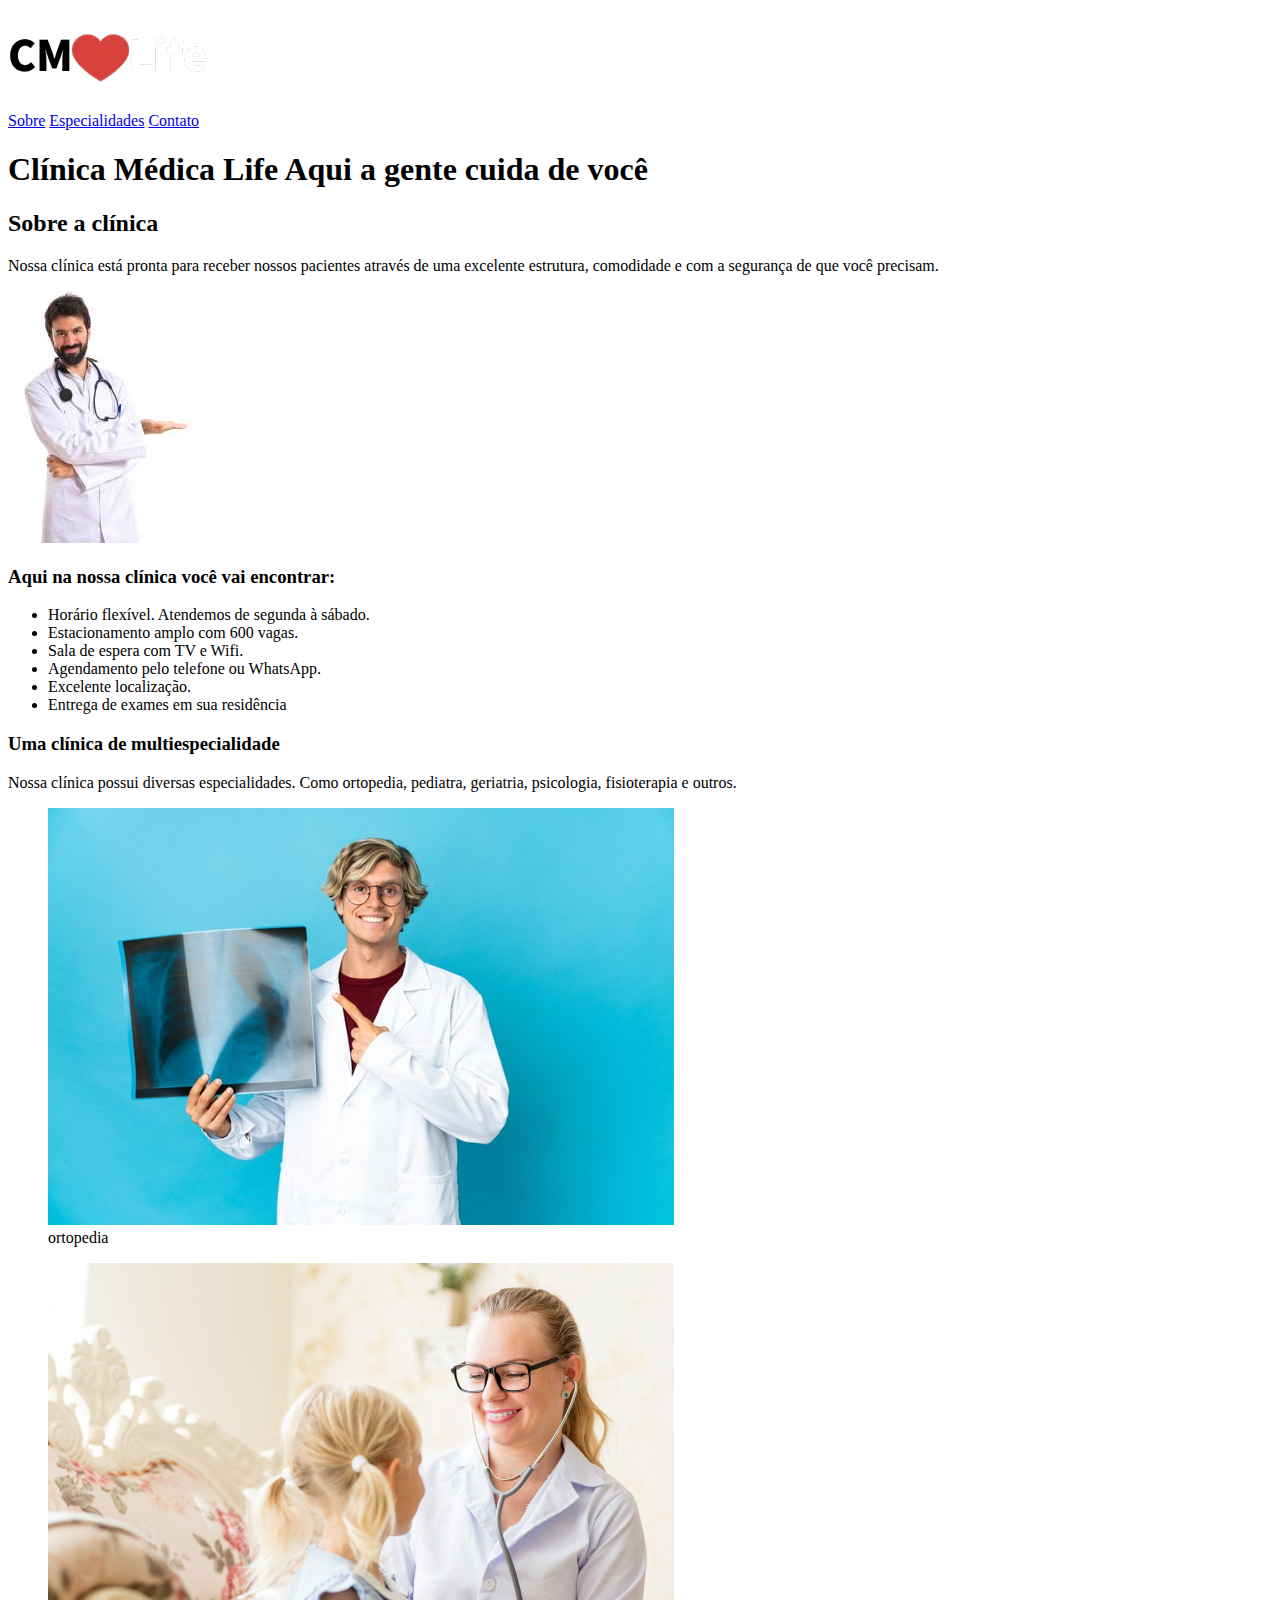
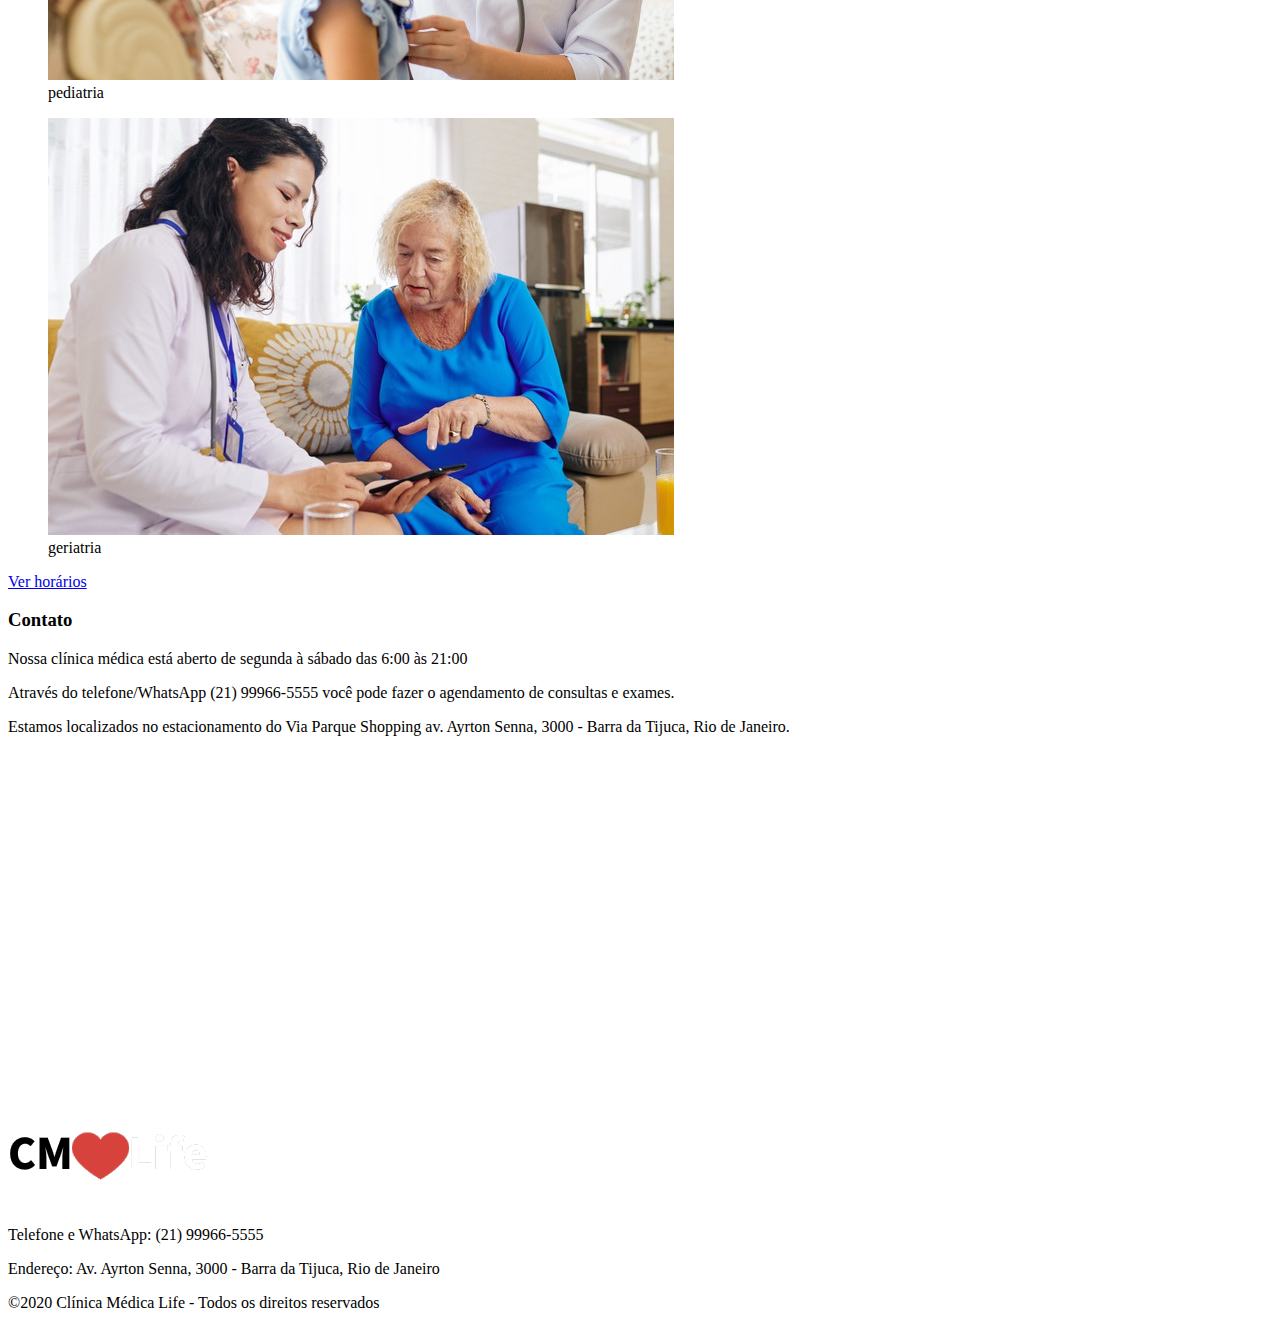
==== index.html @ e0015c21 "Criação do footer" ====
<!DOCTYPE html>
<html lang="pt-br">
<head>
    <meta charset="UTF-8">
    <meta name="viewport" content="width=device-width, initial-scale=1.0">
    <title>CMLife - Home</title>
</head>
<body>
    <!--Seção 1: Topo-->
    <header>
        <div class="topo-itens limita-secao">
            <a class="logo" href="index.html"><img src="assets/logo.png" alt="Clínica Médica" title="Clínica Médica Life"></a>
            <nav>
                <a class="link-topo" href="#sobre">Sobre</a>
                <a class="link-topo" href="#">Especialidades</a>
                <a class="link-topo" href="#contato">Contato</a>
            </nav>
        </div>
    </header>
    <!--Seção 2: Conteúdo-->
    <main>
        <section class="imagem-fundo">
            <div class="titulo">
                <h1>Clínica Médica Life
                    Aqui a gente cuida de você</h1>
            </div>
        </section>

        <section id="sobre">
            <div class="secao-destaque limita-secao">
                <h2>Sobre a clínica</h2>
                <p>Nossa clínica está pronta para receber nossos pacientes através de uma excelente estrutura, comodidade e com a segurança de que você precisam.</p>
            </div>
            <div class="secao-lista limita-secao">
                <img src="assets/medico.jpg" alt="imagem de um médico" title="imagem médico">

                <div>
                    <h3>Aqui na nossa clínica você vai encontrar:</h3>
                    <ul>
                        <li>Horário flexível. Atendemos de segunda à sábado.</li>
                        <li>Estacionamento amplo com 600 vagas.</li>
                        <li>Sala de espera com TV e Wifi.</li>
                        <li>Agendamento pelo telefone ou WhatsApp.</li>
                        <li>Excelente localização.</li>
                        <li>Entrega de exames em sua residência</li>
                    </ul>
                </div>
            </div>
        </section>

        <section id="especialidade">
            <div class="secao-destaque limita-secao">
                <h3>Uma clínica de multiespecialidade</h3>
                <p>Nossa clínica possui diversas especialidades. Como ortopedia, pediatra, geriatria, psicologia, fisioterapia e outros.</p>
            </div>

            <div class="cards">
                <figure>
                    <img src="assets/ortopedia1.png" alt="imagem ortopedia" title="imagem de um ortopedista">
                    <figcaption>ortopedia</figcaption>
                </figure>

                <figure>
                    <img src="assets/pediatra.png" alt="imagem pediatra" title="imagem de uma pediatra">
                    <figcaption>pediatria</figcaption>
                </figure>

                <figure>
                    <img src="assets/geriatra.png" alt="imagem geriatra" title="imagem de uma geriatra">
                    <figcaption>geriatria</figcaption>
                </figure>
            </div>

            <div><a href="#">Ver horários</a></div>
        </section>

        <section id="contato">
            <div class="secao-destaque limita-secao">
                <h3>Contato</h3>
                <p>Nossa clínica médica está aberto de segunda à sábado das 6:00 às 21:00</p>
                <p>Através do telefone/WhatsApp (21) 99966-5555 você pode fazer o agendamento de consultas e exames.</p>
                <p>Estamos localizados no estacionamento do Via Parque Shopping av. Ayrton Senna, 3000 - Barra da Tijuca, Rio de Janeiro.</p>
            </div>

            <div>
                <iframe src="https://www.google.com/maps/embed?pb=!1m14!1m8!1m3!1d14692.471710812997!2d-43.3641911!3d-22.9826906!3m2!1i1024!2i768!4f13.1!3m3!1m2!1s0x0%3A0x539cb07246f0e38d!2sVia%20Parque%20Shopping!5e0!3m2!1spt-BR!2sbr!4v1612707978931!5m2!1spt-BR!2sbr" width="100%" height="350" frameborder="0" style="border:0" allowfullscreen></iframe>
            </div>
        </section>
    </main>

    <footer>
        <div class="rodape">
            <img src="assets/logo.png" alt="imagem logo" title="imagem logo">
            <p>Telefone e WhatsApp: (21) 99966-5555</p>
            <p>Endereço: Av. Ayrton Senna, 3000 - Barra da Tijuca, Rio de Janeiro</p>
            <p>©2020 Clínica Médica Life  - Todos os direitos reservados</p>
        </div>
    </footer>
</body>
</html>
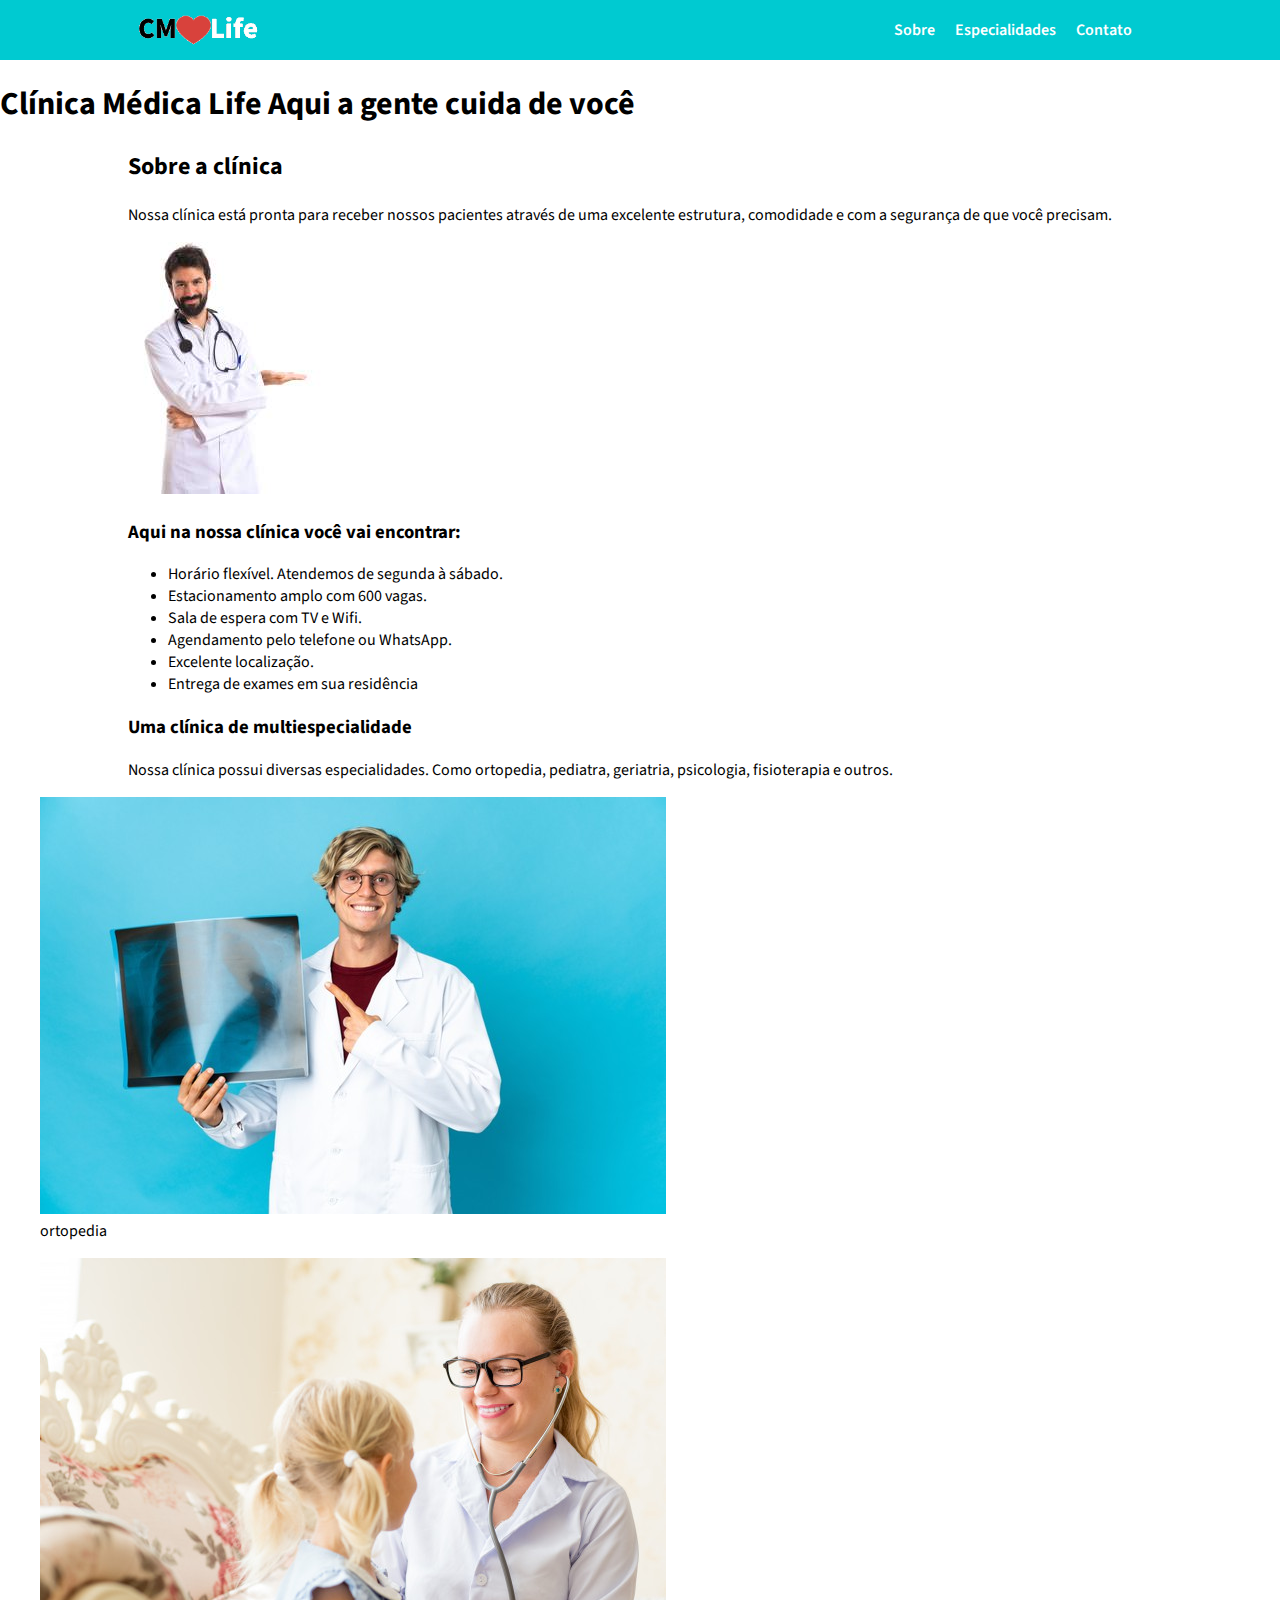
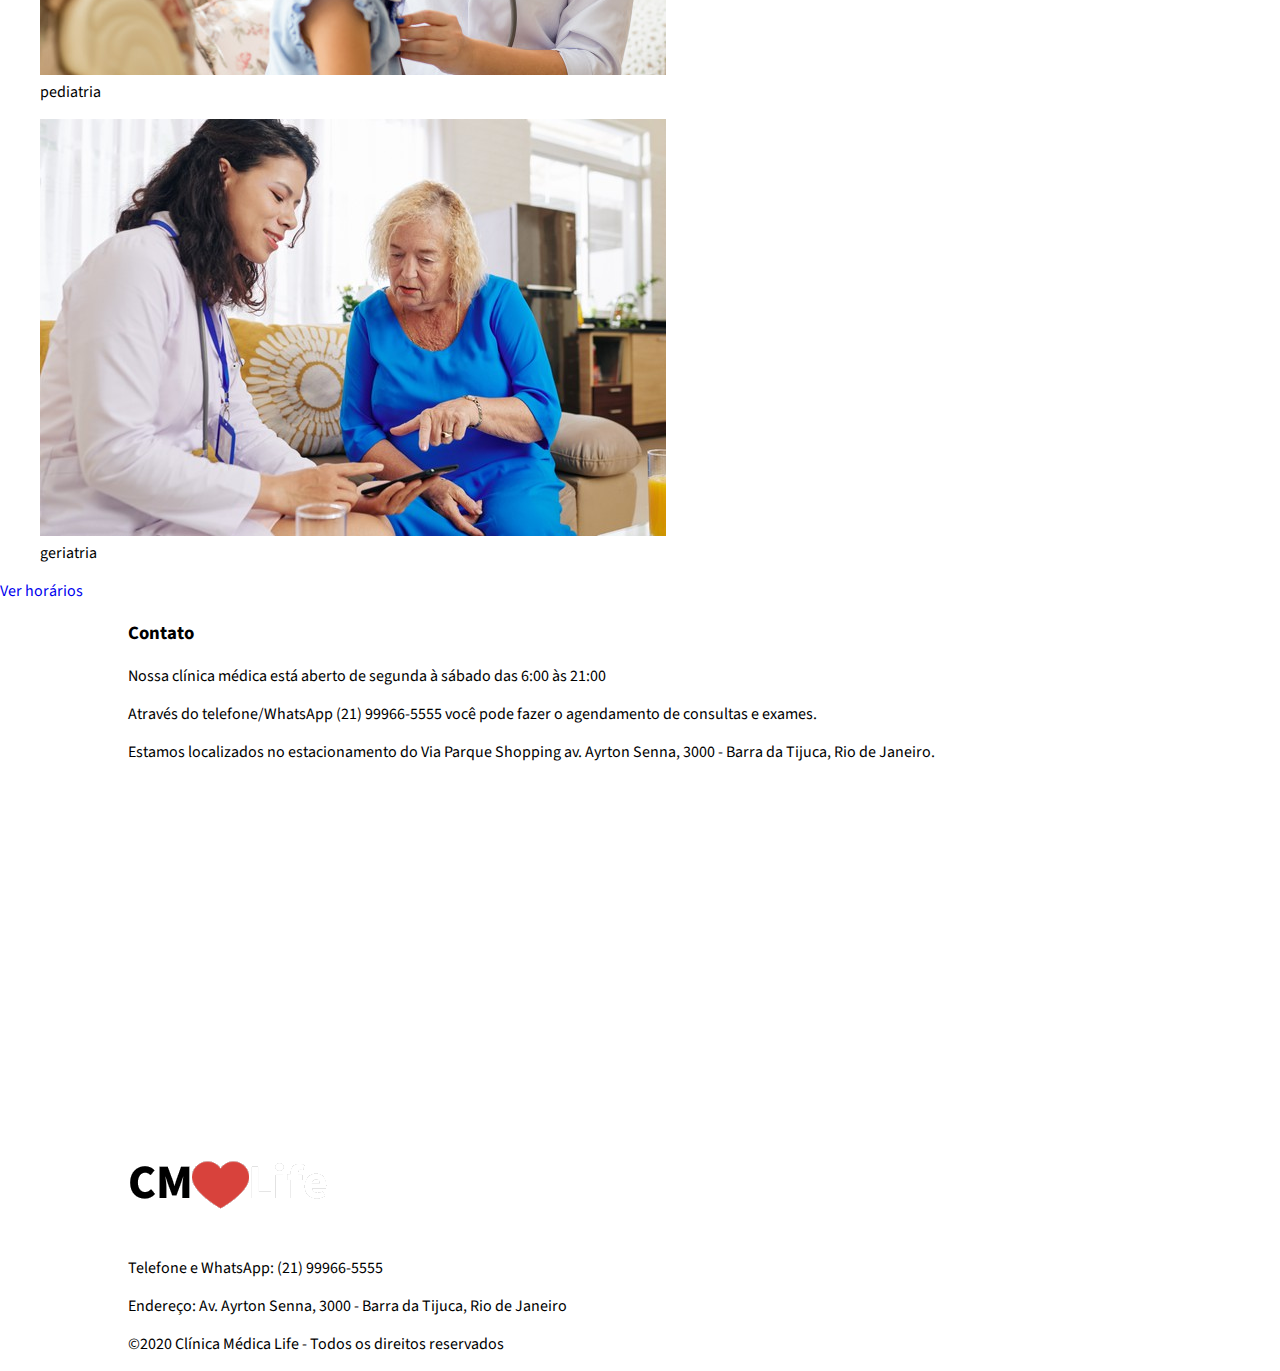
==== commit b24ba638: "Estilização do topo" ====
--- a/index.html
+++ b/index.html
@@ -4,23 +4,27 @@
     <meta charset="UTF-8">
     <meta name="viewport" content="width=device-width, initial-scale=1.0">
     <title>CMLife - Home</title>
+    <link rel="stylesheet" href="css/style.css">
+    <link rel="stylesheet" href="https://fonts.googleapis.com/css2?family=Source+Sans+Pro:ital,wght@0,200;0,300;0,400;0,600;0,700;0,900;1,200;1,300;1,400;1,600;1,700;1,900&display=swap">
 </head>
 <body>
     <!--Seção 1: Topo-->
-    <header>
+    <header class="topo">
         <div class="topo-itens limita-secao">
-            <a class="logo" href="index.html"><img src="assets/logo.png" alt="Clínica Médica" title="Clínica Médica Life"></a>
-            <nav>
-                <a class="link-topo" href="#sobre">Sobre</a>
-                <a class="link-topo" href="#">Especialidades</a>
-                <a class="link-topo" href="#contato">Contato</a>
+            <div class="topo-titulo">
+                <a class="logo" href="index.html"><img class="topo-logo" src="assets/logo.png" alt="Clínica Médica" title="Clínica Médica Life"></a>
+            </div>
+            <nav class="links-topo">
+                <a href="#sobre">Sobre</a>
+                <a href="#">Especialidades</a>
+                <a href="#contato">Contato</a>
             </nav>
         </div>
     </header>
     <!--Seção 2: Conteúdo-->
     <main>
         <section class="imagem-fundo">
-            <div class="titulo">
+            <div>
                 <h1>Clínica Médica Life
                     Aqui a gente cuida de você</h1>
             </div>
@@ -89,7 +93,7 @@
     </main>
 
     <footer>
-        <div class="rodape">
+        <div class="rodape limita-secao">
             <img src="assets/logo.png" alt="imagem logo" title="imagem logo">
             <p>Telefone e WhatsApp: (21) 99966-5555</p>
             <p>Endereço: Av. Ayrton Senna, 3000 - Barra da Tijuca, Rio de Janeiro</p>
--- a/css/style.css
+++ b/css/style.css
@@ -0,0 +1,58 @@
+/* Estilos Gerais */
+* {
+    box-sizing: border-box;
+    text-decoration: none;
+}
+
+body {
+    margin: 0;
+    padding: 0;
+    font-family: 'Source Sans Pro', sans-serif;
+    background-color: #fff;
+}
+
+.limita-secao {
+    max-width: 1024px;
+    margin: 0 auto;
+}
+
+/* Início CSS Topo */
+.topo {
+    background-color: #00cad1;
+    width: 100%;
+}
+.topo-itens {
+    display: flex;
+    align-items: center;
+    justify-content: space-between;
+    width: 100%;
+    min-height: 60px;
+    padding: 0 10px;
+    margin: 0 auto;
+}
+
+.logo {
+    display: flex;
+    justify-content: center;
+    align-items: center;
+}
+
+.topo-logo {
+    height: 60px;
+}
+
+.links-topo {
+    display: flex;
+}
+
+.links-topo a {
+    padding: 10px;
+    color: #fff;
+    font-weight: 600;
+}
+
+.links-topo a:hover {
+    color: #004b4c;
+}
+
+/* Fim CSS topo */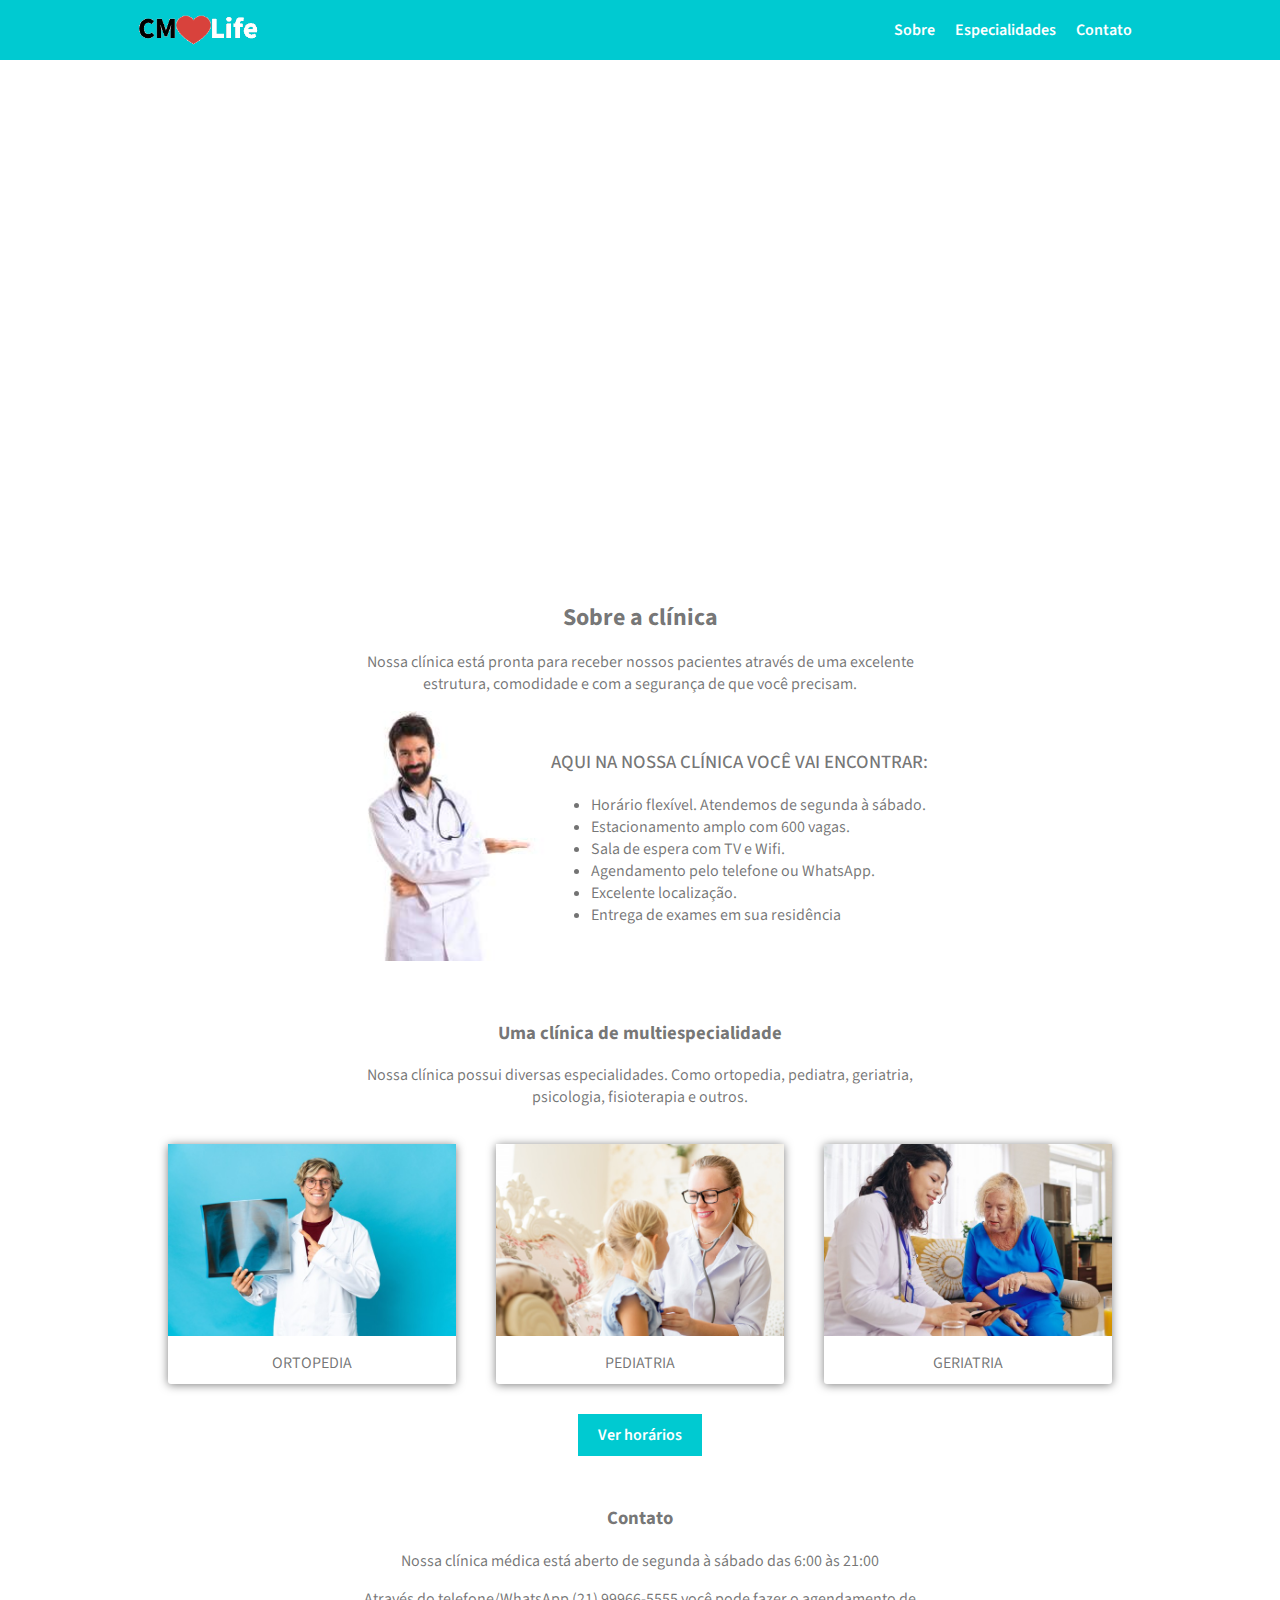
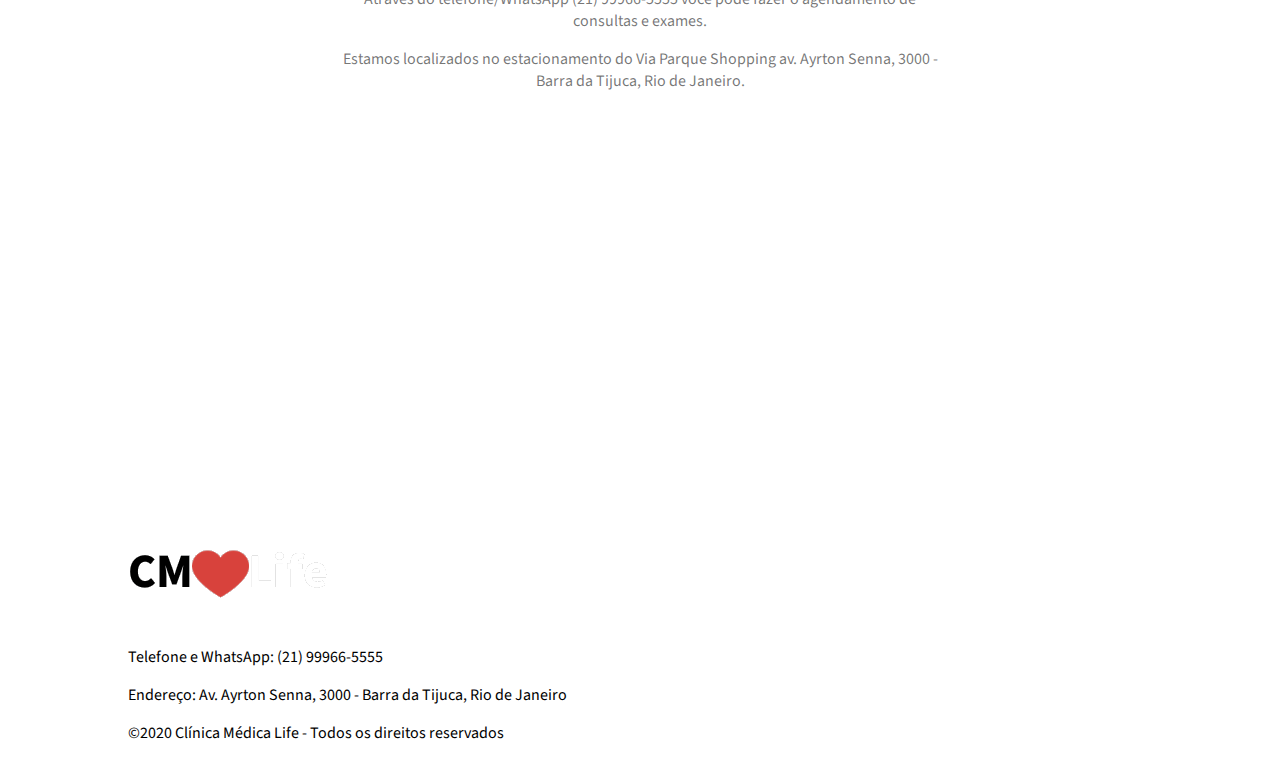
==== commit af6241e6: "Estilização do conteúdo da main" ====
--- a/index.html
+++ b/index.html
@@ -24,18 +24,17 @@
     <!--Seção 2: Conteúdo-->
     <main>
         <section class="imagem-fundo">
-            <div>
-                <h1>Clínica Médica Life
-                    Aqui a gente cuida de você</h1>
+            <div class="secao-titulo limita-secao">
+                <h1>Clínica Médica Life <br>Aqui a gente cuida de você</h1>
             </div>
         </section>
 
-        <section id="sobre">
-            <div class="secao-destaque limita-secao">
+        <section id="sobre" class="limita-secao">
+            <div class="secao-destaque">
                 <h2>Sobre a clínica</h2>
                 <p>Nossa clínica está pronta para receber nossos pacientes através de uma excelente estrutura, comodidade e com a segurança de que você precisam.</p>
             </div>
-            <div class="secao-lista limita-secao">
+            <div class="secao-lista">
                 <img src="assets/medico.jpg" alt="imagem de um médico" title="imagem médico">
 
                 <div>
@@ -52,8 +51,8 @@
             </div>
         </section>
 
-        <section id="especialidade">
-            <div class="secao-destaque limita-secao">
+        <section id="especialidade" class="limita-secao">
+            <div class="secao-destaque">
                 <h3>Uma clínica de multiespecialidade</h3>
                 <p>Nossa clínica possui diversas especialidades. Como ortopedia, pediatra, geriatria, psicologia, fisioterapia e outros.</p>
             </div>
@@ -75,7 +74,7 @@
                 </figure>
             </div>
 
-            <div><a href="#">Ver horários</a></div>
+            <div class="button-horarios"><a href="#">Ver horários</a></div>
         </section>
 
         <section id="contato">
--- a/css/style.css
+++ b/css/style.css
@@ -14,6 +14,21 @@
 .limita-secao {
     max-width: 1024px;
     margin: 0 auto;
+}
+
+main {
+    color: #0000008c;
+    margin-bottom: 60px;
+}
+
+.secao-destaque {
+    max-width: 600px;
+    margin: 0 auto;
+    text-align: center;
+}
+
+.secao-destaque h2, .secao-titulo h3 {
+    margin: 0;
 }
 
 /* Início CSS Topo */
@@ -37,8 +52,8 @@
     align-items: center;
 }
 
-.topo-logo {
-    height: 60px;
+.topo-logo { 
+    height: 60px; /* Altera a altura da div */
 }
 
 .links-topo {
@@ -55,4 +70,83 @@
     color: #004b4c;
 }
 
-/* Fim CSS topo */+/* Fim CSS topo */
+
+/* Estilização do conteúdo do main */
+.imagem-fundo {
+    position: relative;
+    background-image: url('/assets/recepcao.png');
+    background-size: cover;
+    background-repeat: no-repeat;
+    width: 100%;
+    height: 500px;
+}
+
+.secao-titulo {
+    height: 100%;
+    color: #fff;
+    padding: 10px;
+    display: flex;
+    align-items: center;
+    
+}
+
+.secao-titulo h1 {
+    font-weight: 500;
+    text-transform: uppercase;
+    font-size: 38px;
+    margin: 0;
+}
+
+#sobre, #especialidade, #contato {
+    padding: 40px 20px 0;
+}
+
+.secao-lista {
+    display: flex;
+    justify-content: center;
+    align-items: center;
+}
+
+.secao-lista h3 {
+    font-weight: 500;
+    text-transform: uppercase;
+}
+
+.secao-lista img {
+    height: 250px;
+}
+
+.cards {
+    display: flex;
+    flex-wrap: wrap;
+}
+
+figure {
+    box-shadow: 0px 1px 10px rgb(0 0 0 / 50%);
+    border-radius: 3px;
+    margin: 20px;
+    width: calc(100% / 3 - 40px);
+}
+
+.cards img {
+    width: 100%;
+}
+
+figcaption {
+    text-align: center;
+    padding: 10px;
+    text-transform: uppercase;
+}
+
+.button-horarios {
+    text-align: center;
+    margin-top: 20px;
+}
+
+.button-horarios a {
+    background-color: #00cad1;
+    color: #fff;
+    font-weight: 600;
+    padding: 10px 20px;
+}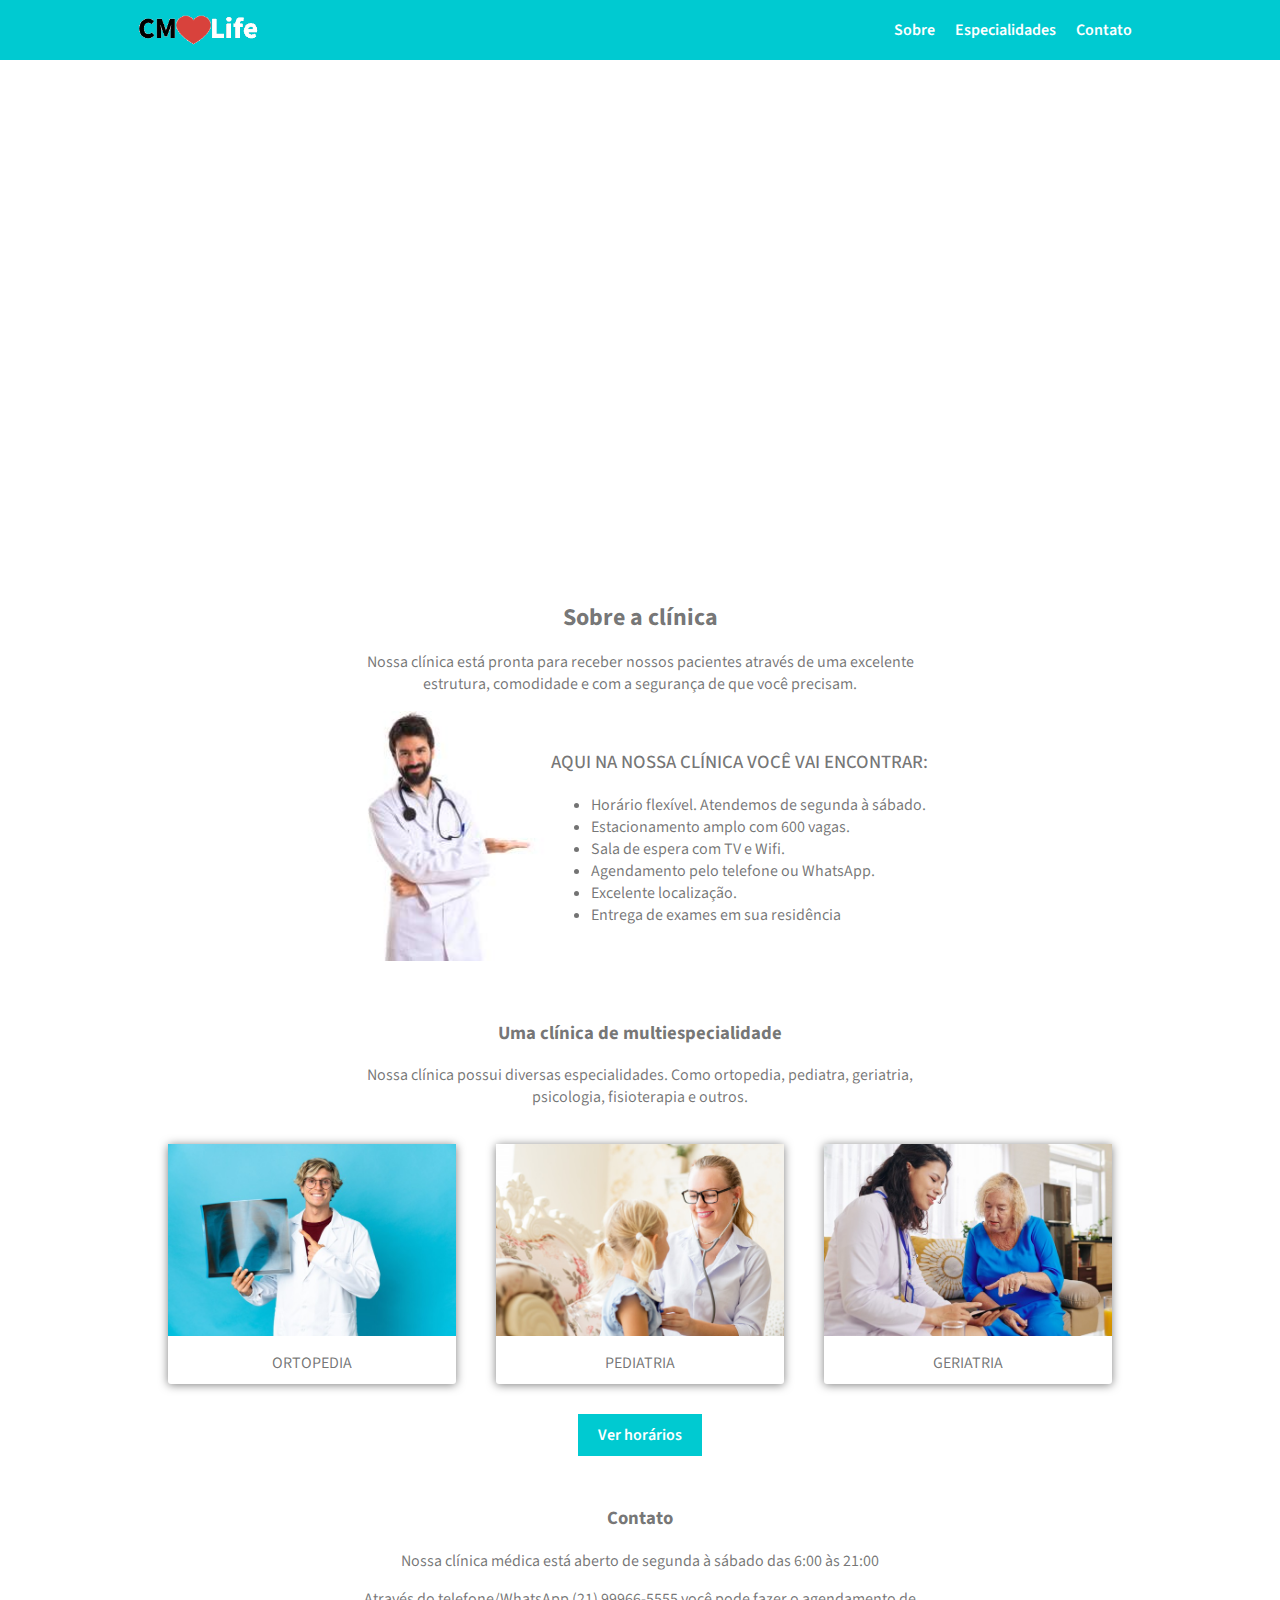
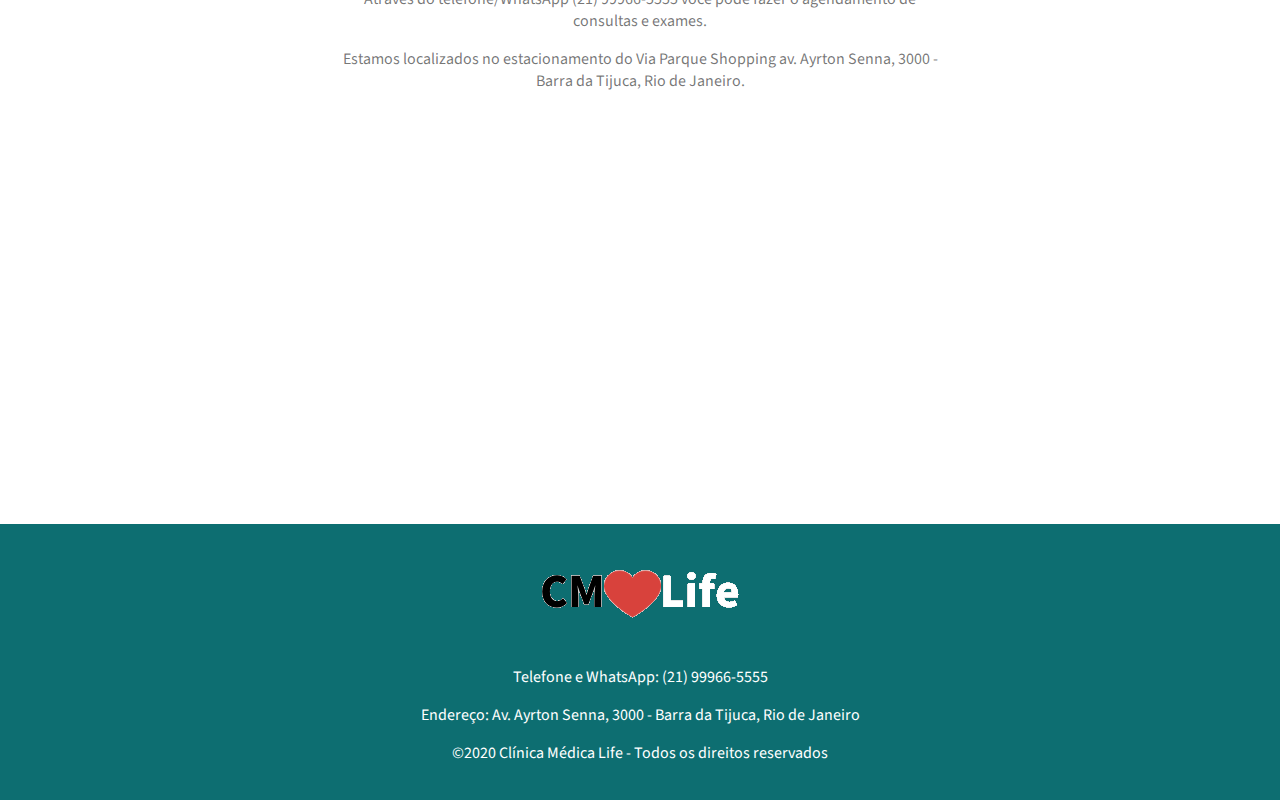
==== commit 77e379d0: "Estilização do rodapé" ====
--- a/index.html
+++ b/index.html
@@ -86,7 +86,7 @@
             </div>
 
             <div>
-                <iframe src="https://www.google.com/maps/embed?pb=!1m14!1m8!1m3!1d14692.471710812997!2d-43.3641911!3d-22.9826906!3m2!1i1024!2i768!4f13.1!3m3!1m2!1s0x0%3A0x539cb07246f0e38d!2sVia%20Parque%20Shopping!5e0!3m2!1spt-BR!2sbr!4v1612707978931!5m2!1spt-BR!2sbr" width="100%" height="350" frameborder="0" style="border:0" allowfullscreen></iframe>
+                <iframe src="https://www.google.com/maps/embed?pb=!1m14!1m8!1m3!1d14692.471710812997!2d-43.3641911!3d-22.9826906!3m2!1i1024!2i768!4f13.1!3m3!1m2!1s0x0%3A0x539cb07246f0e38d!2sVia%20Parque%20Shopping!5e0!3m2!1spt-BR!2sbr!4v1612707978931!5m2!1spt-BR!2sbr" width="100%" height="350" frameborder="0" style="border:0; " allowfullscreen></iframe>
             </div>
         </section>
     </main>
--- a/css/style.css
+++ b/css/style.css
@@ -149,4 +149,13 @@
     color: #fff;
     font-weight: 600;
     padding: 10px 20px;
-}+}
+
+/* Início CSS Rodapé */
+footer {
+    background-color: #0d6e71;
+    color: #fff;
+    padding: 20px;
+    text-align: center;
+}
+
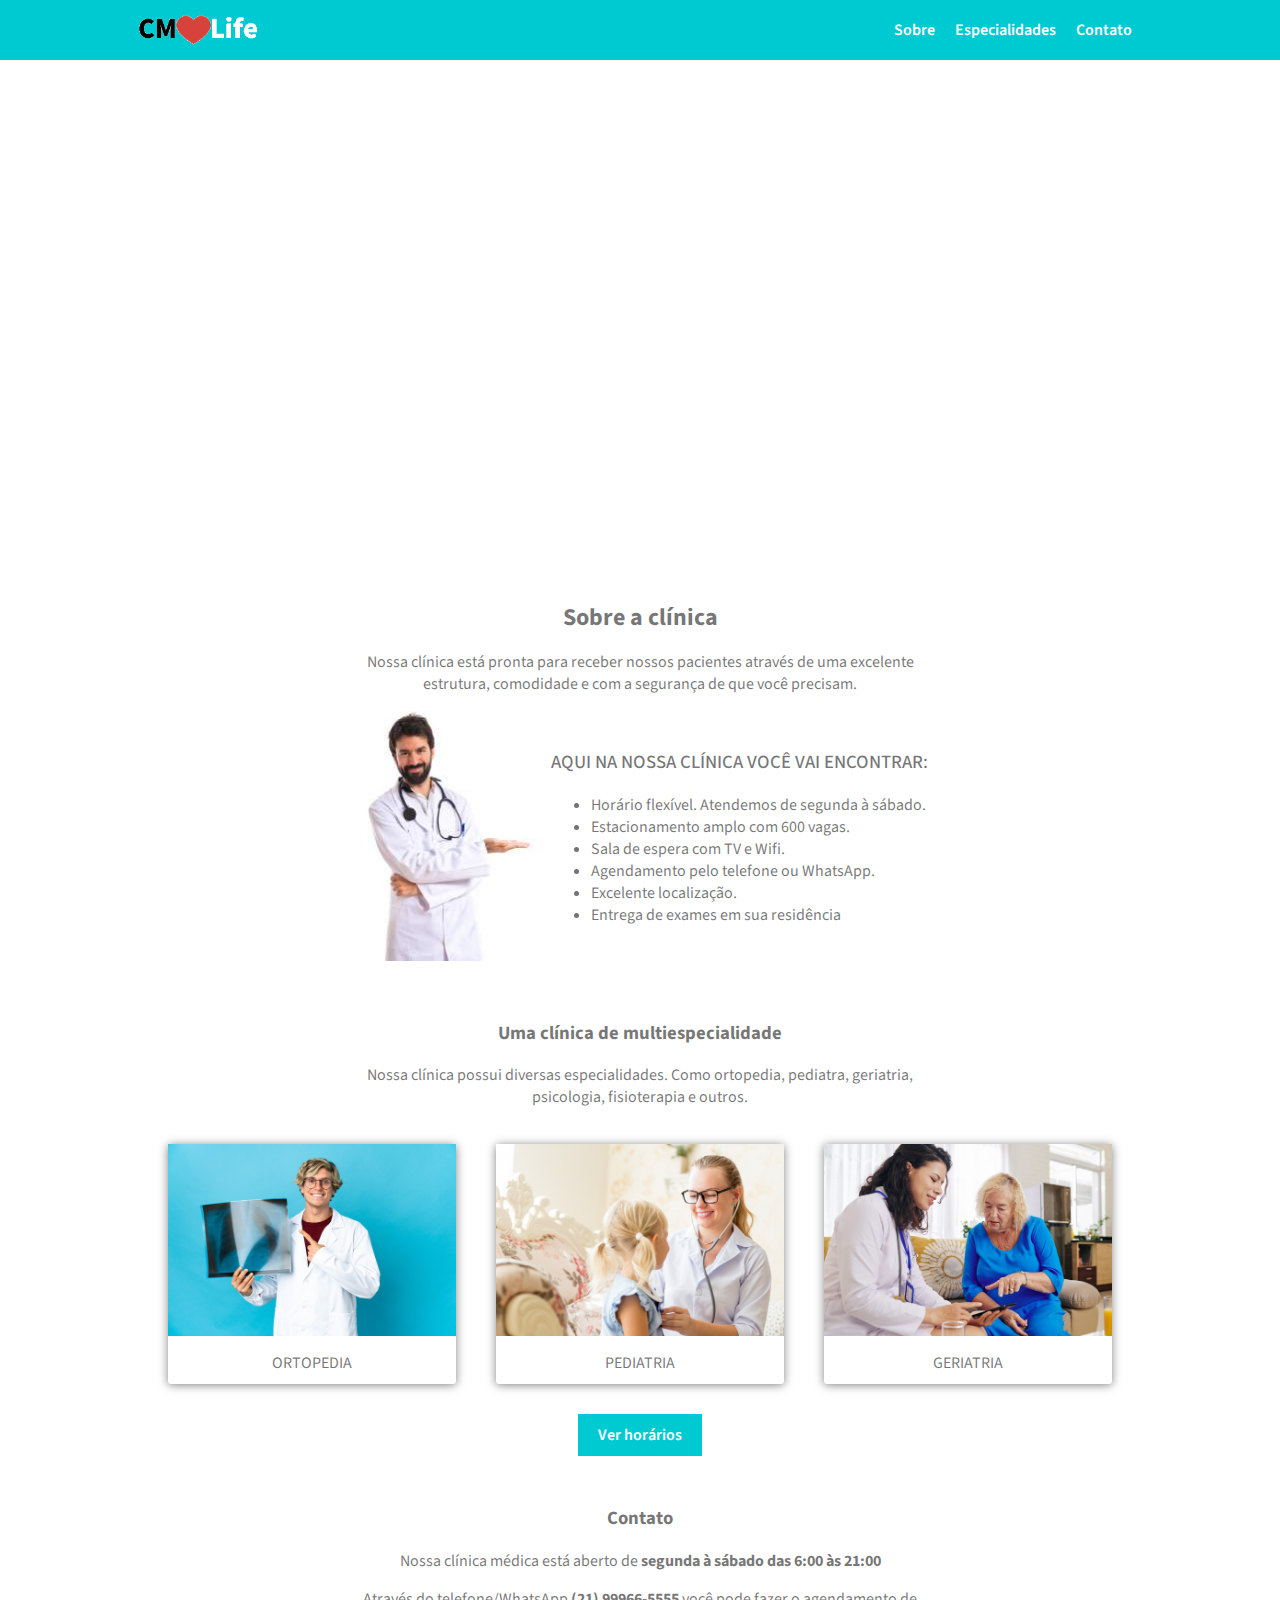
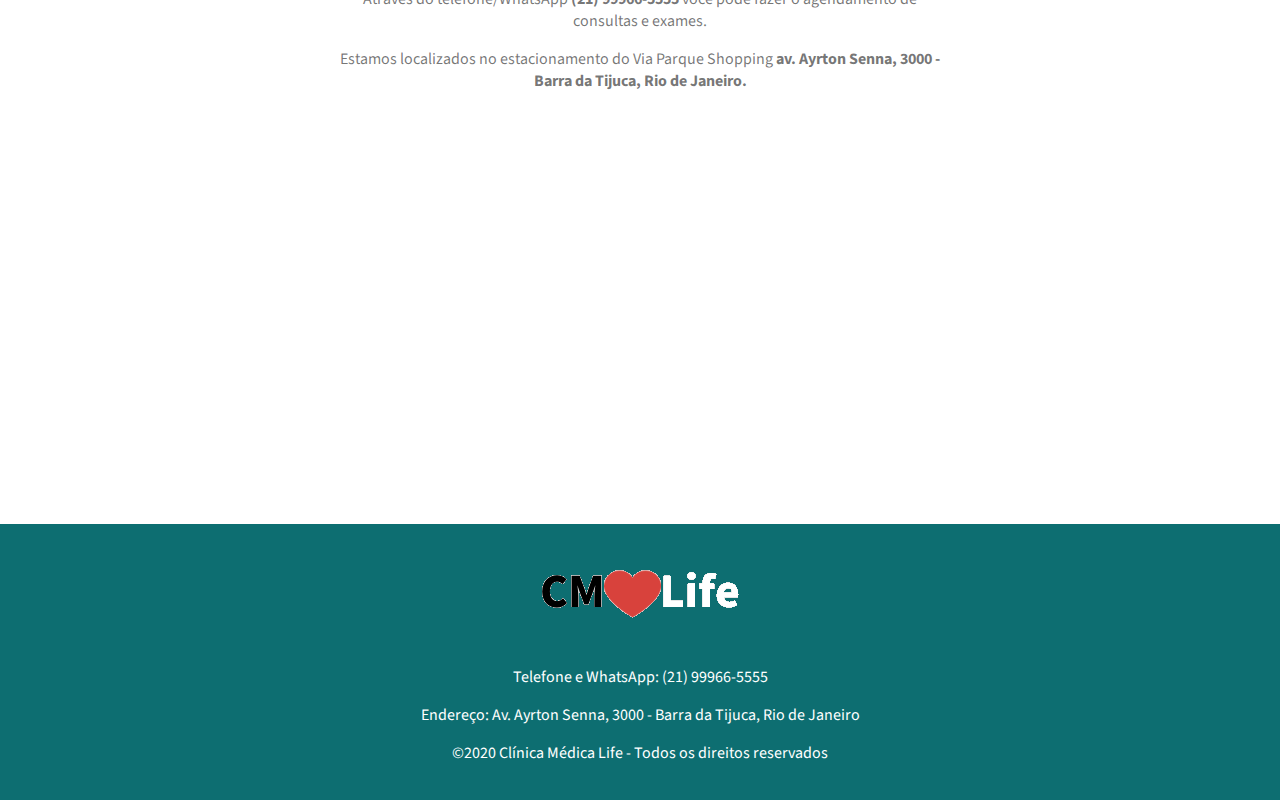
==== commit a917bae1: "adicionando o span na seção contato" ====
--- a/index.html
+++ b/index.html
@@ -16,7 +16,7 @@
             </div>
             <nav class="links-topo">
                 <a href="#sobre">Sobre</a>
-                <a href="#">Especialidades</a>
+                <a href="especialidades.html" target="_blank">Especialidades</a>
                 <a href="#contato">Contato</a>
             </nav>
         </div>
@@ -74,15 +74,15 @@
                 </figure>
             </div>
 
-            <div class="button-horarios"><a href="#">Ver horários</a></div>
+            <div class="button-horarios"><a href="especialidades.html">Ver horários</a></div>
         </section>
 
         <section id="contato">
             <div class="secao-destaque limita-secao">
                 <h3>Contato</h3>
-                <p>Nossa clínica médica está aberto de segunda à sábado das 6:00 às 21:00</p>
-                <p>Através do telefone/WhatsApp (21) 99966-5555 você pode fazer o agendamento de consultas e exames.</p>
-                <p>Estamos localizados no estacionamento do Via Parque Shopping av. Ayrton Senna, 3000 - Barra da Tijuca, Rio de Janeiro.</p>
+                <p>Nossa clínica médica está aberto de <span>segunda à sábado das 6:00 às 21:00</span></p>
+                <p>Através do telefone/WhatsApp <span>(21) 99966-5555</span> você pode fazer o agendamento de consultas e exames.</p>
+                <p>Estamos localizados no estacionamento do Via Parque Shopping <span>av. Ayrton Senna, 3000 - Barra da Tijuca, Rio de Janeiro.</span></p>
             </div>
 
             <div>
--- a/css/style.css
+++ b/css/style.css
@@ -46,14 +46,14 @@
     margin: 0 auto;
 }
 
-.logo {
+.logo { /* faz alterações no link que envolve a imagem */
     display: flex;
     justify-content: center;
     align-items: center;
 }
 
 .topo-logo { 
-    height: 60px; /* Altera a altura da div */
+    height: 60px; /* Altera a altura da imagem em si */
 }
 
 .links-topo {
@@ -151,6 +151,10 @@
     padding: 10px 20px;
 }
 
+span {
+    font-weight: bold;
+}
+
 /* Início CSS Rodapé */
 footer {
     background-color: #0d6e71;
@@ -159,3 +163,58 @@
     text-align: center;
 }
 
+@media screen and (max-width: 1024px) {
+    .imagem-fundo {
+        height: 400px;
+    }
+}
+
+@media screen and (max-width: 768px) {
+    .imagem-fundo {
+        height: 300px;
+    }
+
+    .secao-titulo h1 {
+        font-size: 30px;
+    }
+
+    .secao-lista img {
+        display: none;
+    }
+
+    .cards {
+        justify-content: center;
+    }
+
+    figure {
+        width: calc(100% / 2 - 40);
+    }
+}
+
+@media screen and (max-width: 425px) {
+    .topo-itens {
+        flex-direction: column;
+    }
+
+    .topo-titulo {
+        padding: 10px 0;
+    }
+
+    .links-topo {
+        width: 100%;
+        border-top: 1px solid #009fa5;
+        justify-content: space-around;
+    }
+
+    .imagem-fundo {
+        height: 200px;
+    }
+
+    .secao-titulo h1 {
+        font-size: 18px;
+    }
+
+    figure {
+        width: 100%;
+    }
+}